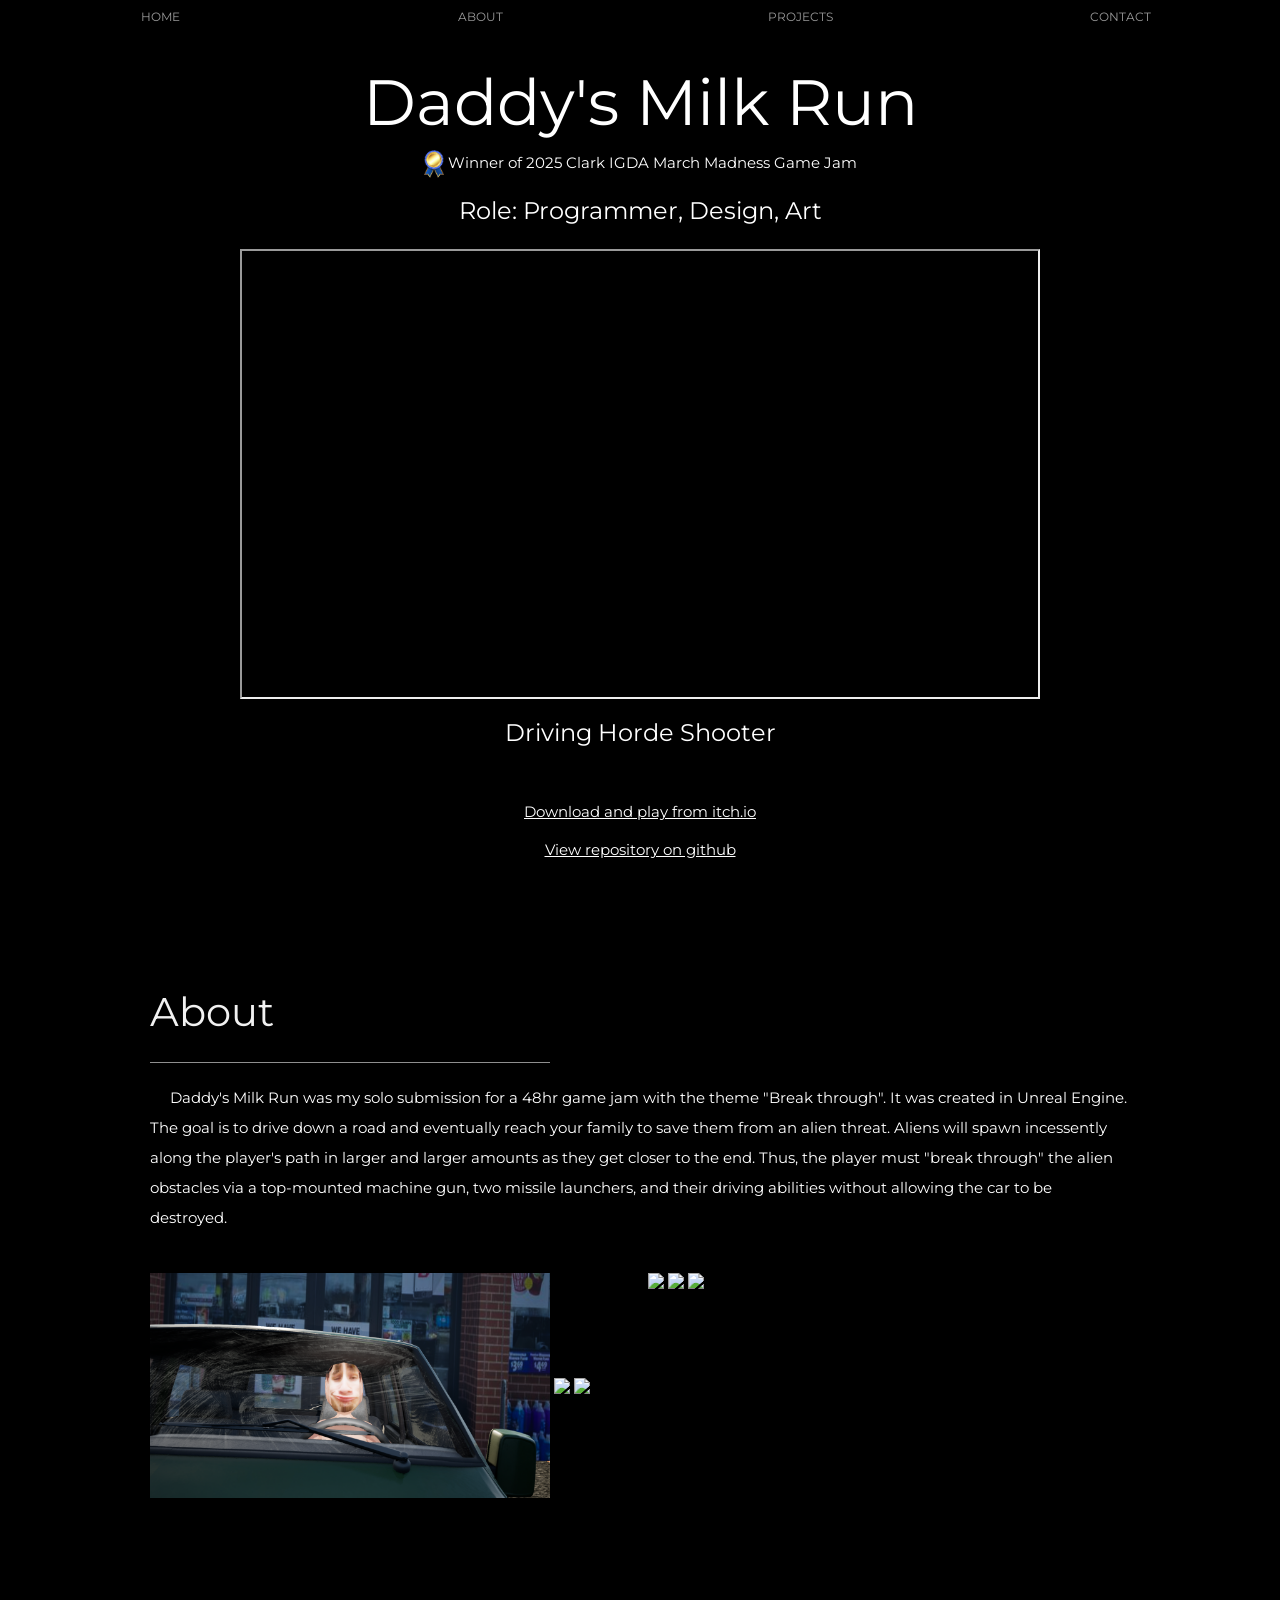
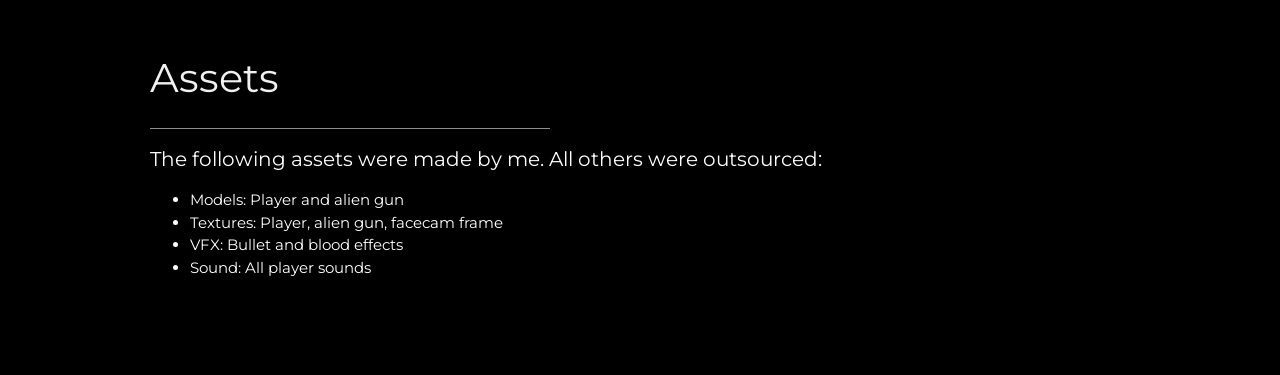
==== DaddysMilkRun.html @ 5d37039a "Some changes" ====
<!DOCTYPE html>
<html>
  <head>
    <title>GriffinV/DaddysMilkRun</title>
    <meta charset="UTF-8">
    <meta name="viewport" content="width=device-width, initial-scale=1">
    <link rel="stylesheet" href="https://www.w3schools.com/w3css/4/w3.css">
    <link rel="stylesheet" href="https://fonts.googleapis.com/css?family=Montserrat">
    <link rel="stylesheet" href="https://cdnjs.cloudflare.com/ajax/libs/font-awesome/4.7.0/css/font-awesome.min.css">
    <link rel="stylesheet" href="default.css">
    <style>
    body, h1,h2,h3,h4,h5,h6 {font-family: "Montserrat", sans-serif}
    .w3-row-padding img {margin-bottom: 12px}
    /* Remove margins from "page content" on small screens */
    @media only screen and (max-width: 600px) {#main {margin-left: 0}}
    </style>
  </head>
<body class="w3-black">


<!-- Navbar -->
<div class="w3-top" id="myNavbar">
  <div class="w3-bar w3-black w3-opacity w3-hover-opacity-off w3-center w3-small">
    <a href="index.html#" class="w3-bar-item w3-button" style="width:25%">HOME</a>
    <a href="index.html#about" class="w3-bar-item w3-button" style="width:25%">ABOUT</a>
    <a href="index.html#projects" class="w3-bar-item w3-button" style="width:25%">PROJECTS</a>
    <a href="index.html#contact" class="w3-bar-item w3-button" style="width:25%">CONTACT</a>
  </div>
</div>

<!-- Page Content -->
<div class="w3-padding-large" id="main">
  <!-- Header/Home -->
  <header class="w3-container w3-padding-32 w3-center w3-black" id="home">
    <div style="margin:0; padding:0;">
      <h1 class="w3-jumbo" style="margin-bottom:0; padding:0;">Daddy's Milk Run</h1>
      <p style="margin-top:0;"><img src="files/Award.png" style="width:100%; max-width:20px;">  Winner of 2025 Clark IGDA March Madness Game Jam</p>
    </div>
    <h3 style="margin-bottom: 20px;">Role: Programmer, Design, Art</h3>
    <div class="video-container">
      <iframe src="https://www.youtube.com/embed/AFCNGjyk060?si=E3ODYwtpxkdtdFH2&autoplay=0" allowfullscreen> </iframe>
    </div>
    <h3 style="margin-bottom: 50px;">Driving Horde Shooter</h3>
    <a href="https://grifvand.itch.io/milkrun" target="_blank"><p>Download and play from itch.io</p></a>
    <a href="https://github.com/GriffinVand/DaddysMilkRun" target="_blank"><p>View repository on github</p></a>
  </header>
    
    <!-- Project Section -->
    <div class="w3-padding-64 w3-content project-section">
        <h1 class="w3-text-light-grey" style="font-size: 40px;">About</h1>
        <hr style="width:400px" class="w3-opacity">
        <p style="text-indent: 20px; line-height:2; margin-bottom:40px;">Daddy's Milk Run was my solo submission for a 48hr game jam with the theme "Break through". It was created in Unreal Engine. The goal is to drive down a road and eventually reach your family to save them from an alien threat.
          Aliens will spawn incessently along the player's path in larger and larger amounts as they get closer to the end. Thus, the player must "break through" the alien obstacles via a top-mounted machine gun, two missile launchers, and their driving abilities without allowing the car to be destroyed.
        </p>
     <!-- Grid for photos -->
        <div class="w3-row-padding" style="margin:0 -16px">
            <div class="w3-half">
                <img src="DMR/DMR_Car.png" style="width:100%; max-width:400px;">
                <img src="DMR/DMR_Drive2_GIF.gif" href="" style="width:100%; max-width:400px;">
                <img src="DMR/DMR_Fire.png" style="width:100%; max-width:400px;">
            </div>
             <div class="w3-half">
                <img src="DMR/DMR_Hit_GIF.gif" style="width:100%; max-width:400px;">
                <img src="DMR/DMR_Family.png" style="width:100%; max-width:400px;">
                <img src="DMR/DMR_Drive3_GIF.gif" style="width:100%; max-width:400px;">
            </div>
        <!-- End photo grid -->
        </div>
    <!-- End Project Section -->
    </div>

    <div class="w3-padding-64 w3-content project-section">
      <h1 class="w3-text-light-grey" style="font-size: 40px;">Assets</h1>
      <hr style="width:400px;" class="w3-opacity">

      <p style="text-indent: 0px; line-height:1; font-size:20px;">The following assets were made by me. All others were outsourced:</p>
      <ul style="margin-bottom: 20px;">
        <li>Models: Player and alien gun</li>
        <li>Textures: Player, alien gun, facecam frame</li>
        <li>VFX: Bullet and blood effects</li>
        <li>Sound: All player sounds</li>
      </ul>
    </div>

</div>
</body>
---- default.css ----
.project-flex {
      display:grid;
      grid-template-columns: repeat(3,1fr);
      gap:20px;
   }

   .project-card {
      overflow: hidden;
      position: relative;
      transition: transform 0.3s ease;
   }

   .project-card:hover {
      transform: scale(1.05);
      z-index:10;
   }

   .project-link {
      display: block;
      position: relative;
   }

   .project-link img {
      width: 100%;
      height:100%;
      display: block;
   }

   .project-title {
      position: absolute;
      bottom: 0;
      left: 0;
      width: 100%;
      color: rgb(255, 255, 255);
      font-weight: bold;
      text-align: center;
      background: linear-gradient(to bottom, rgba(0,0,0,0), rgba(0,0,0,0.8));
   }

   .imageDescription {
      display:flex;
      justify-content: flex-start;
      column-gap:40px;
      margin-bottom:50px;
   }

   .imageDescription p {
      text-indent: 0px; 
      line-height:2;
   }

   @media (max-width: 700px) {
   .imageDescription {
      flex-direction: column;
   }
}

   .images {
      display: flex;
      flex:1;
      flex-direction: column;
      gap: 10px;
   }

   .images img {
      width: 100%;
      height: auto;
      max-width: 400px;
      border: 3px solid white;
   }
   .description {
      flex:1;
   }

   .video-container {
      position:relative;
      width:100%;
      max-width: 800px;
      margin: auto;
   }
   .video-container iframe {
      width:100%;
      height:auto;
      aspect-ratio: 16 / 9;
   }

   .three-canvas {
      width: 16vw;
      aspect-ratio: 1 / 1;
      max-width: 200px;
   }
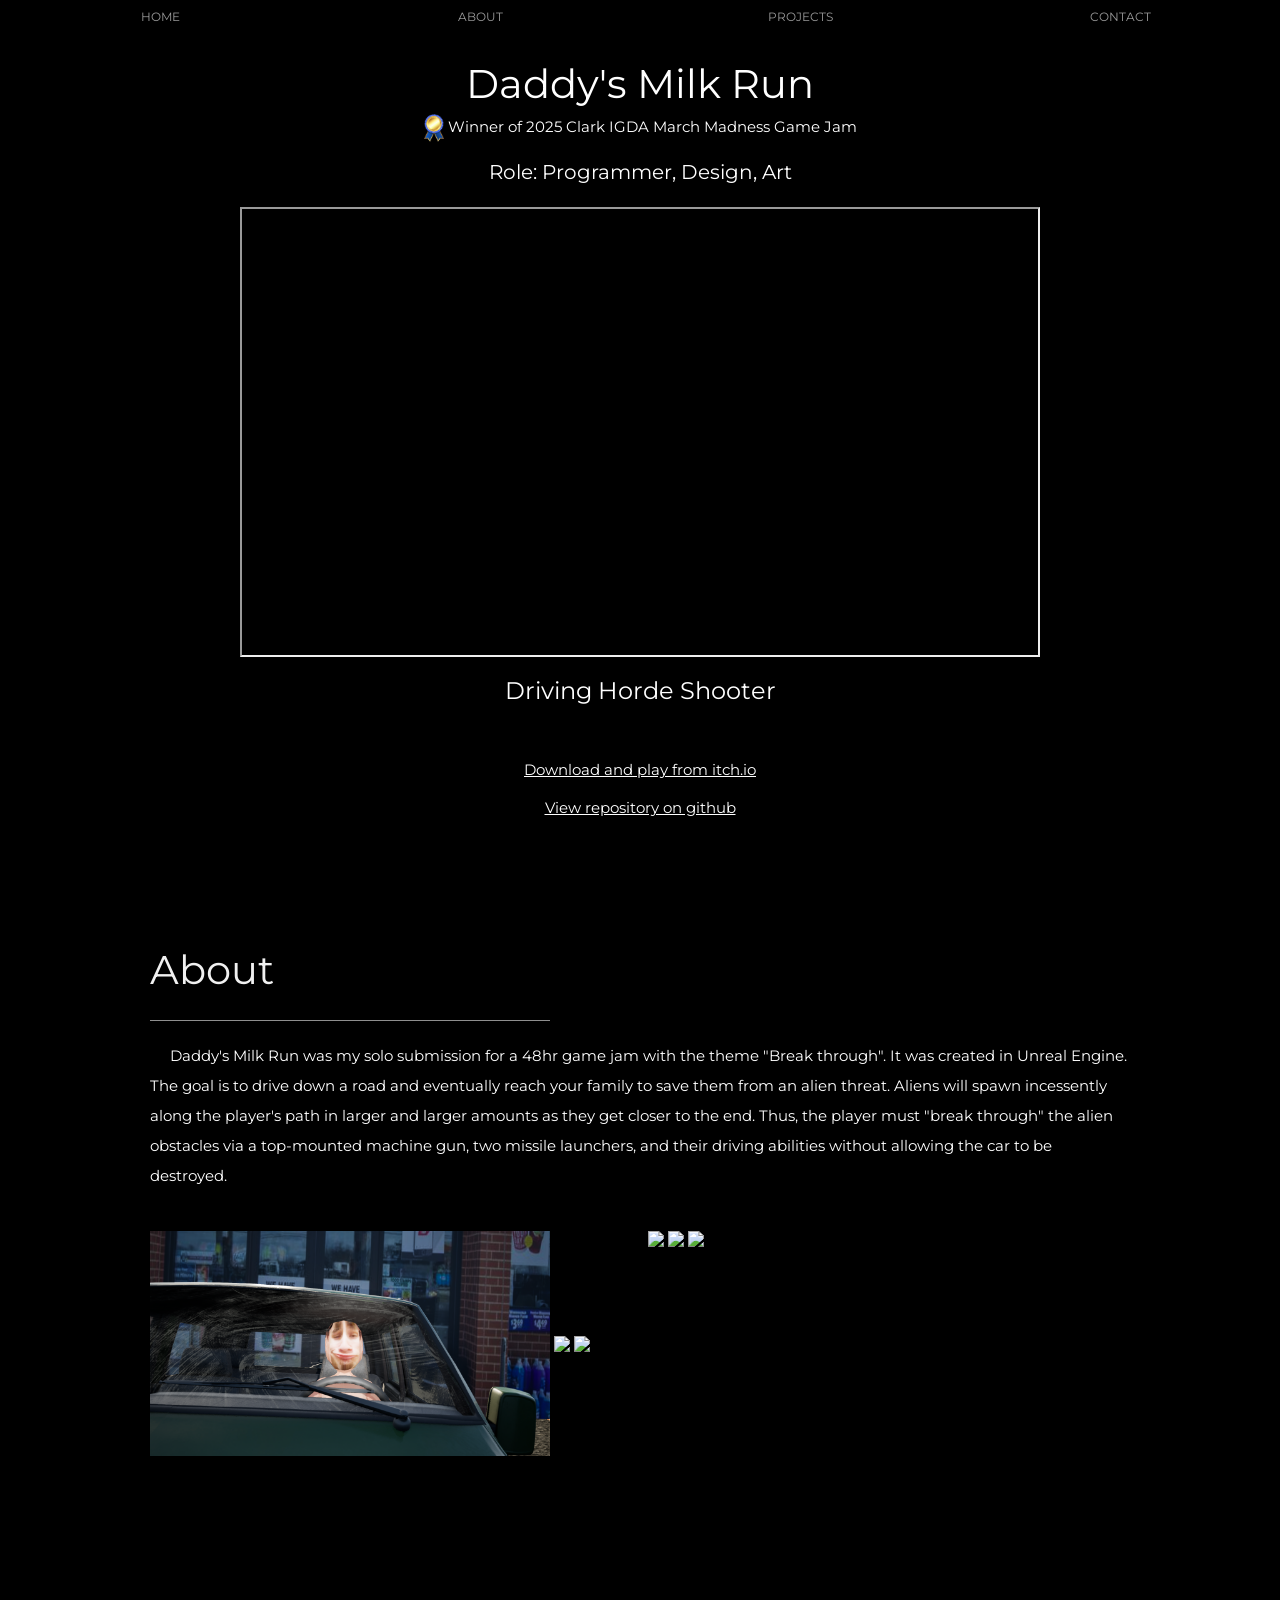
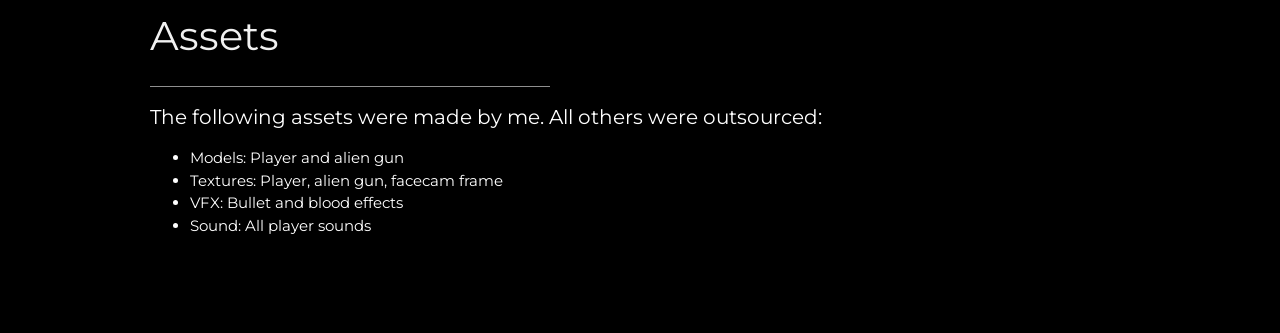
==== commit cb94e24d: "Changes" ====
--- a/DaddysMilkRun.html
+++ b/DaddysMilkRun.html
@@ -33,10 +33,10 @@
   <!-- Header/Home -->
   <header class="w3-container w3-padding-32 w3-center w3-black" id="home">
     <div style="margin:0; padding:0;">
-      <h1 class="w3-jumbo" style="margin-bottom:0; padding:0;">Daddy's Milk Run</h1>
+      <h1 class="title" style="margin-bottom:0; padding:0;">Daddy's Milk Run</h1>
       <p style="margin-top:0;"><img src="files/Award.png" style="width:100%; max-width:20px;">  Winner of 2025 Clark IGDA March Madness Game Jam</p>
     </div>
-    <h3 style="margin-bottom: 20px;">Role: Programmer, Design, Art</h3>
+    <h3 class="sub-title" style="margin-bottom: 20px;">Role: Programmer, Design, Art</h3>
     <div class="video-container">
       <iframe src="https://www.youtube.com/embed/AFCNGjyk060?si=E3ODYwtpxkdtdFH2&autoplay=0" allowfullscreen> </iframe>
     </div>
--- a/default.css
+++ b/default.css
@@ -1,3 +1,13 @@
+
+   .title {
+      font-size: 40px;
+      margin-bottom: 20px;
+   }
+
+   .sub-title {
+      font-size: 20px;
+   }
+   
    .project-flex {
       display:grid;
       grid-template-columns: repeat(3,1fr);
@@ -32,7 +42,6 @@
       left: 0;
       width: 100%;
       color: rgb(255, 255, 255);
-      font-weight: bold;
       text-align: center;
       background: linear-gradient(to bottom, rgba(0,0,0,0), rgba(0,0,0,0.8));
    }
@@ -48,12 +57,6 @@
       text-indent: 0px; 
       line-height:2;
    }
-
-   @media (max-width: 700px) {
-   .imageDescription {
-      flex-direction: column;
-   }
-}
 
    .images {
       display: flex;
@@ -90,3 +93,17 @@
       max-width: 200px;
    }
 
+      @media (max-width: 600px) {
+   .imageDescription {
+      flex-direction: column;
+   }
+
+   .title {
+      font-size: 32px;
+   }
+
+   .sub-title {
+      font-size: 20px;
+   }
+}
+
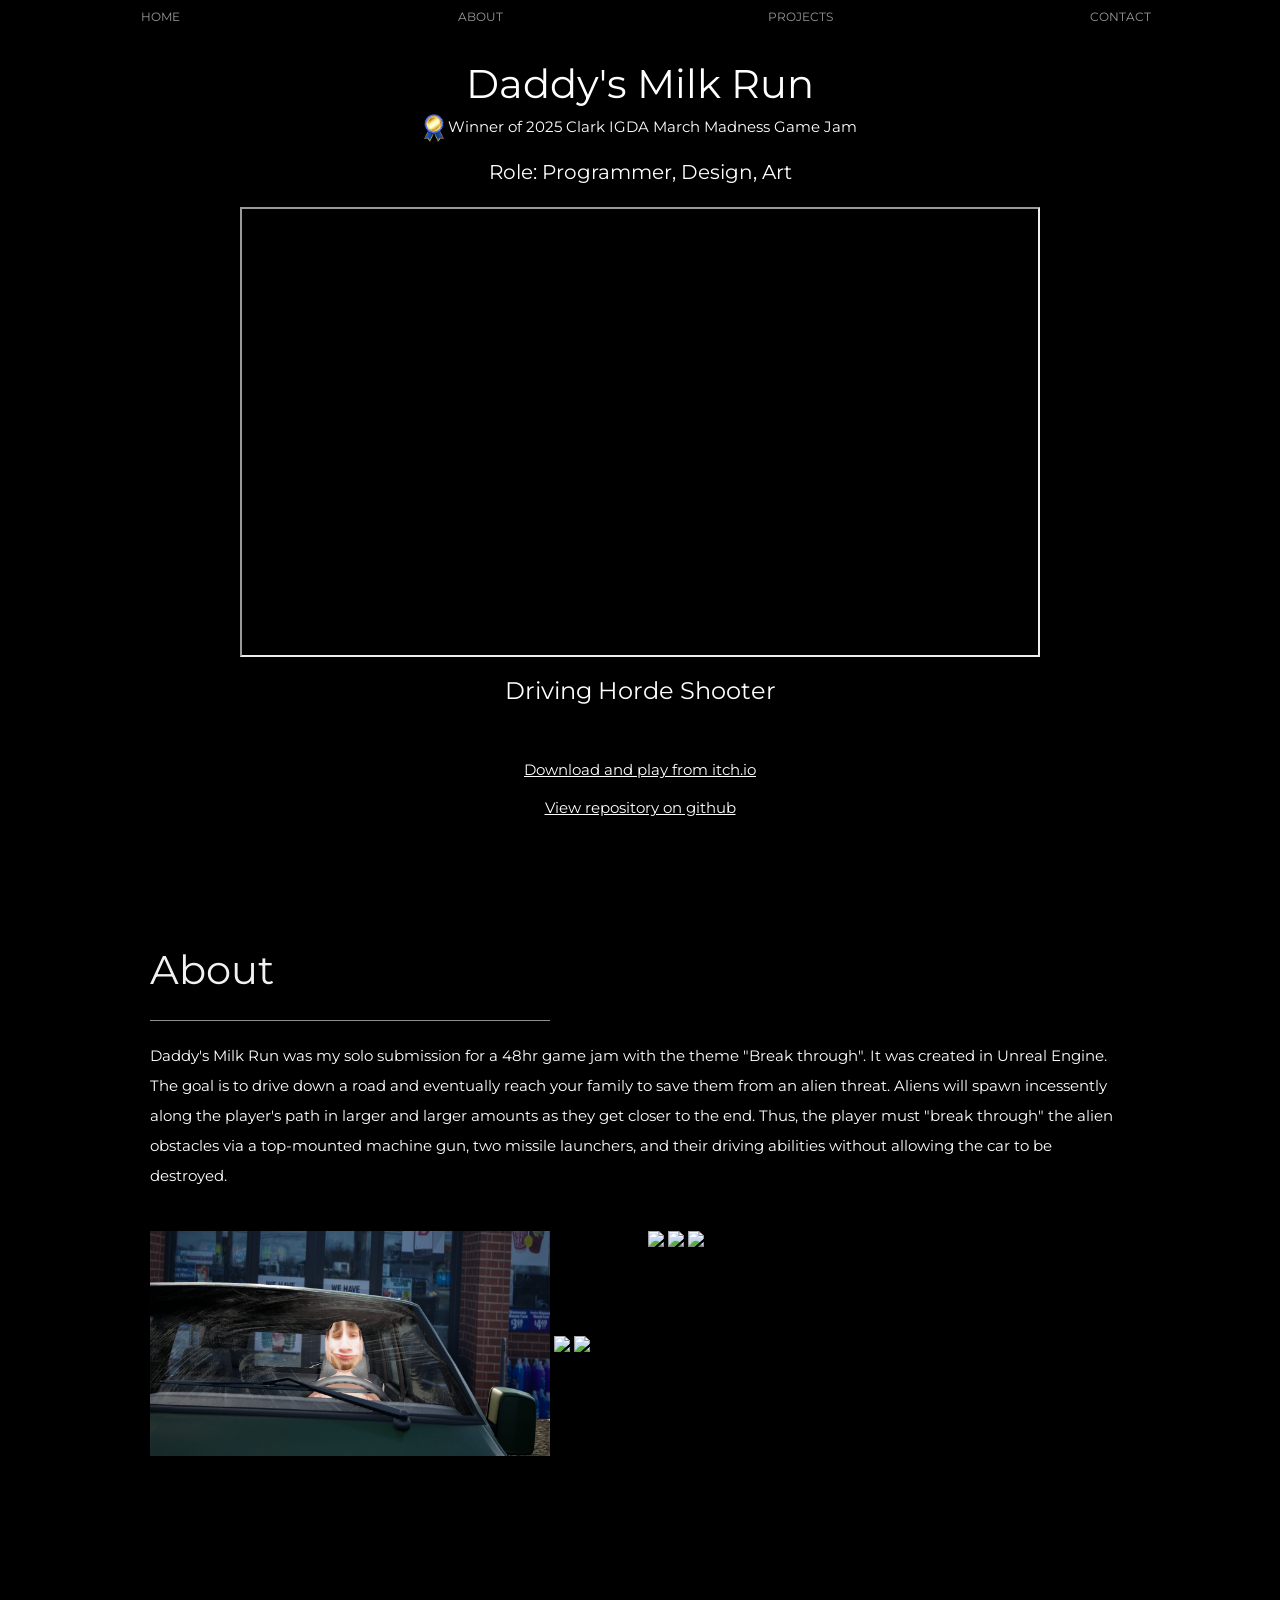
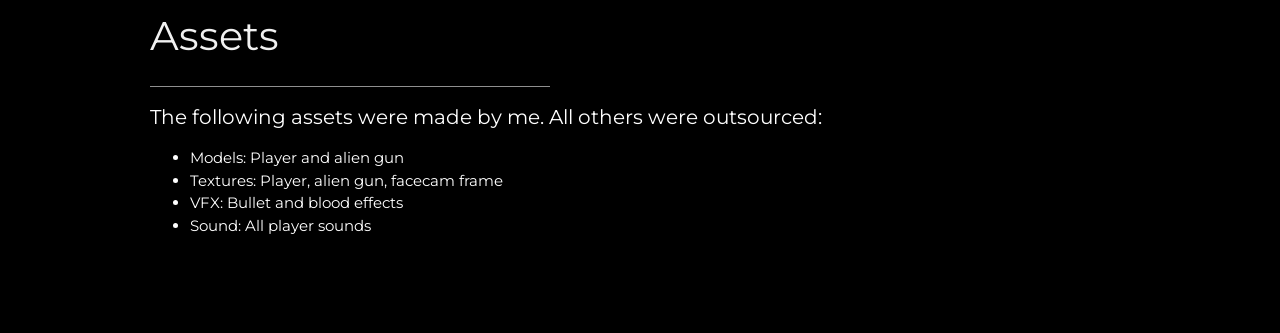
==== commit 000b54c4: "Indent fix" ====
--- a/DaddysMilkRun.html
+++ b/DaddysMilkRun.html
@@ -49,7 +49,7 @@
     <div class="w3-padding-64 w3-content project-section">
         <h1 class="w3-text-light-grey" style="font-size: 40px;">About</h1>
         <hr style="width:400px" class="w3-opacity">
-        <p style="text-indent: 20px; line-height:2; margin-bottom:40px;">Daddy's Milk Run was my solo submission for a 48hr game jam with the theme "Break through". It was created in Unreal Engine. The goal is to drive down a road and eventually reach your family to save them from an alien threat.
+        <p style="text-indent: 0px; line-height:2; margin-bottom:40px;">Daddy's Milk Run was my solo submission for a 48hr game jam with the theme "Break through". It was created in Unreal Engine. The goal is to drive down a road and eventually reach your family to save them from an alien threat.
           Aliens will spawn incessently along the player's path in larger and larger amounts as they get closer to the end. Thus, the player must "break through" the alien obstacles via a top-mounted machine gun, two missile launchers, and their driving abilities without allowing the car to be destroyed.
         </p>
      <!-- Grid for photos -->
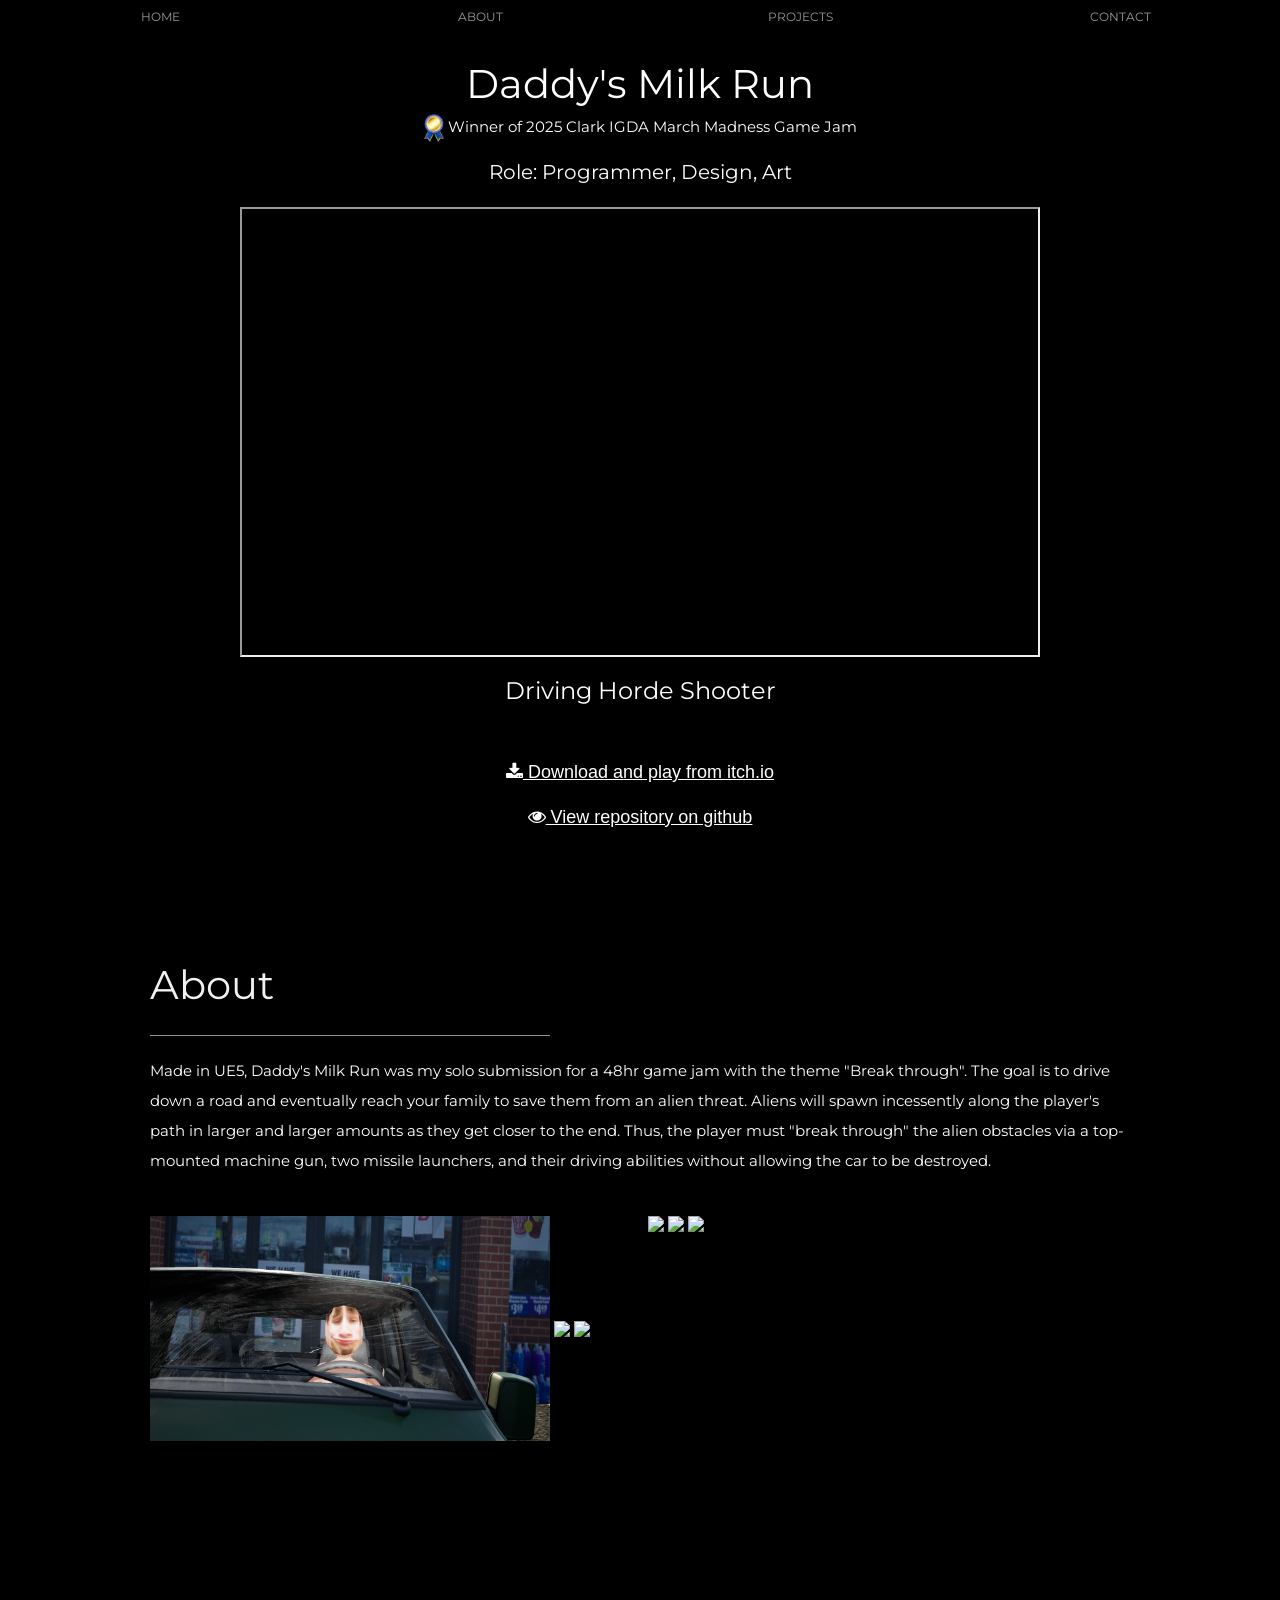
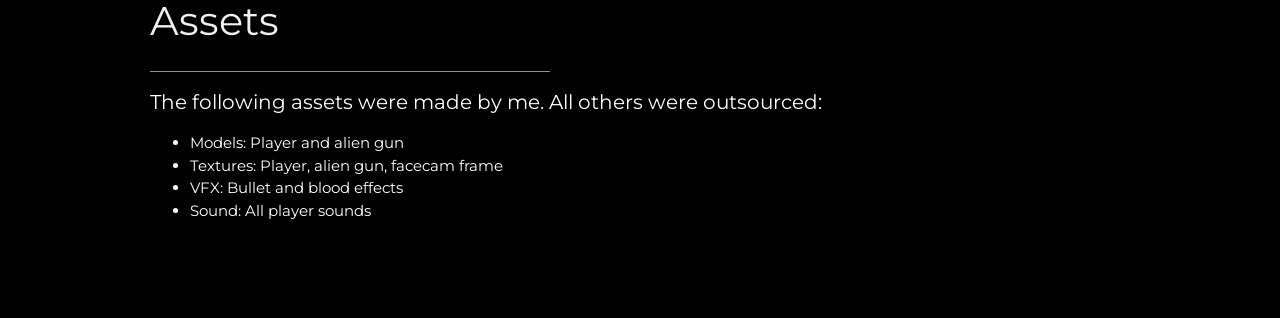
==== commit f986d34c: "Changed appearance links highlight blue" ====
--- a/DaddysMilkRun.html
+++ b/DaddysMilkRun.html
@@ -41,15 +41,15 @@
       <iframe src="https://www.youtube.com/embed/AFCNGjyk060?si=E3ODYwtpxkdtdFH2&autoplay=0" allowfullscreen> </iframe>
     </div>
     <h3 style="margin-bottom: 50px;">Driving Horde Shooter</h3>
-    <a href="https://grifvand.itch.io/milkrun" target="_blank"><p>Download and play from itch.io</p></a>
-    <a href="https://github.com/GriffinVand/DaddysMilkRun" target="_blank"><p>View repository on github</p></a>
+    <a class="play-link" href="https://grifvand.itch.io/milkrun" target="_blank"><p><i class="fa fa-download"></i> Download and play from itch.io</p></a>
+    <a class="play-link" href="https://github.com/GriffinVand/DaddysMilkRun" target="_blank"><p><i class="fa fa-eye"></i> View repository on github</p></a>
   </header>
     
     <!-- Project Section -->
     <div class="w3-padding-64 w3-content project-section">
         <h1 class="w3-text-light-grey" style="font-size: 40px;">About</h1>
         <hr style="width:400px" class="w3-opacity">
-        <p style="text-indent: 0px; line-height:2; margin-bottom:40px;">Daddy's Milk Run was my solo submission for a 48hr game jam with the theme "Break through". It was created in Unreal Engine. The goal is to drive down a road and eventually reach your family to save them from an alien threat.
+        <p style="text-indent: 0px; line-height:2; margin-bottom:40px;">Made in UE5, Daddy's Milk Run was my solo submission for a 48hr game jam with the theme "Break through". The goal is to drive down a road and eventually reach your family to save them from an alien threat.
           Aliens will spawn incessently along the player's path in larger and larger amounts as they get closer to the end. Thus, the player must "break through" the alien obstacles via a top-mounted machine gun, two missile launchers, and their driving abilities without allowing the car to be destroyed.
         </p>
      <!-- Grid for photos -->
--- a/default.css
+++ b/default.css
@@ -1,4 +1,13 @@
 
+   .play-link p{
+      font-size: 18px;
+      font-family:'Trebuchet MS', 'Lucida Sans Unicode', 'Lucida Grande', 'Lucida Sans', Arial, sans-serif
+   }
+
+   .play-link:hover {
+      color:aqua;
+   }
+   
    .title {
       font-size: 40px;
       margin-bottom: 20px;
@@ -105,5 +114,9 @@
    .sub-title {
       font-size: 20px;
    }
+
+   .play-link p{
+      font-size: 14px;
+   }
 }
 
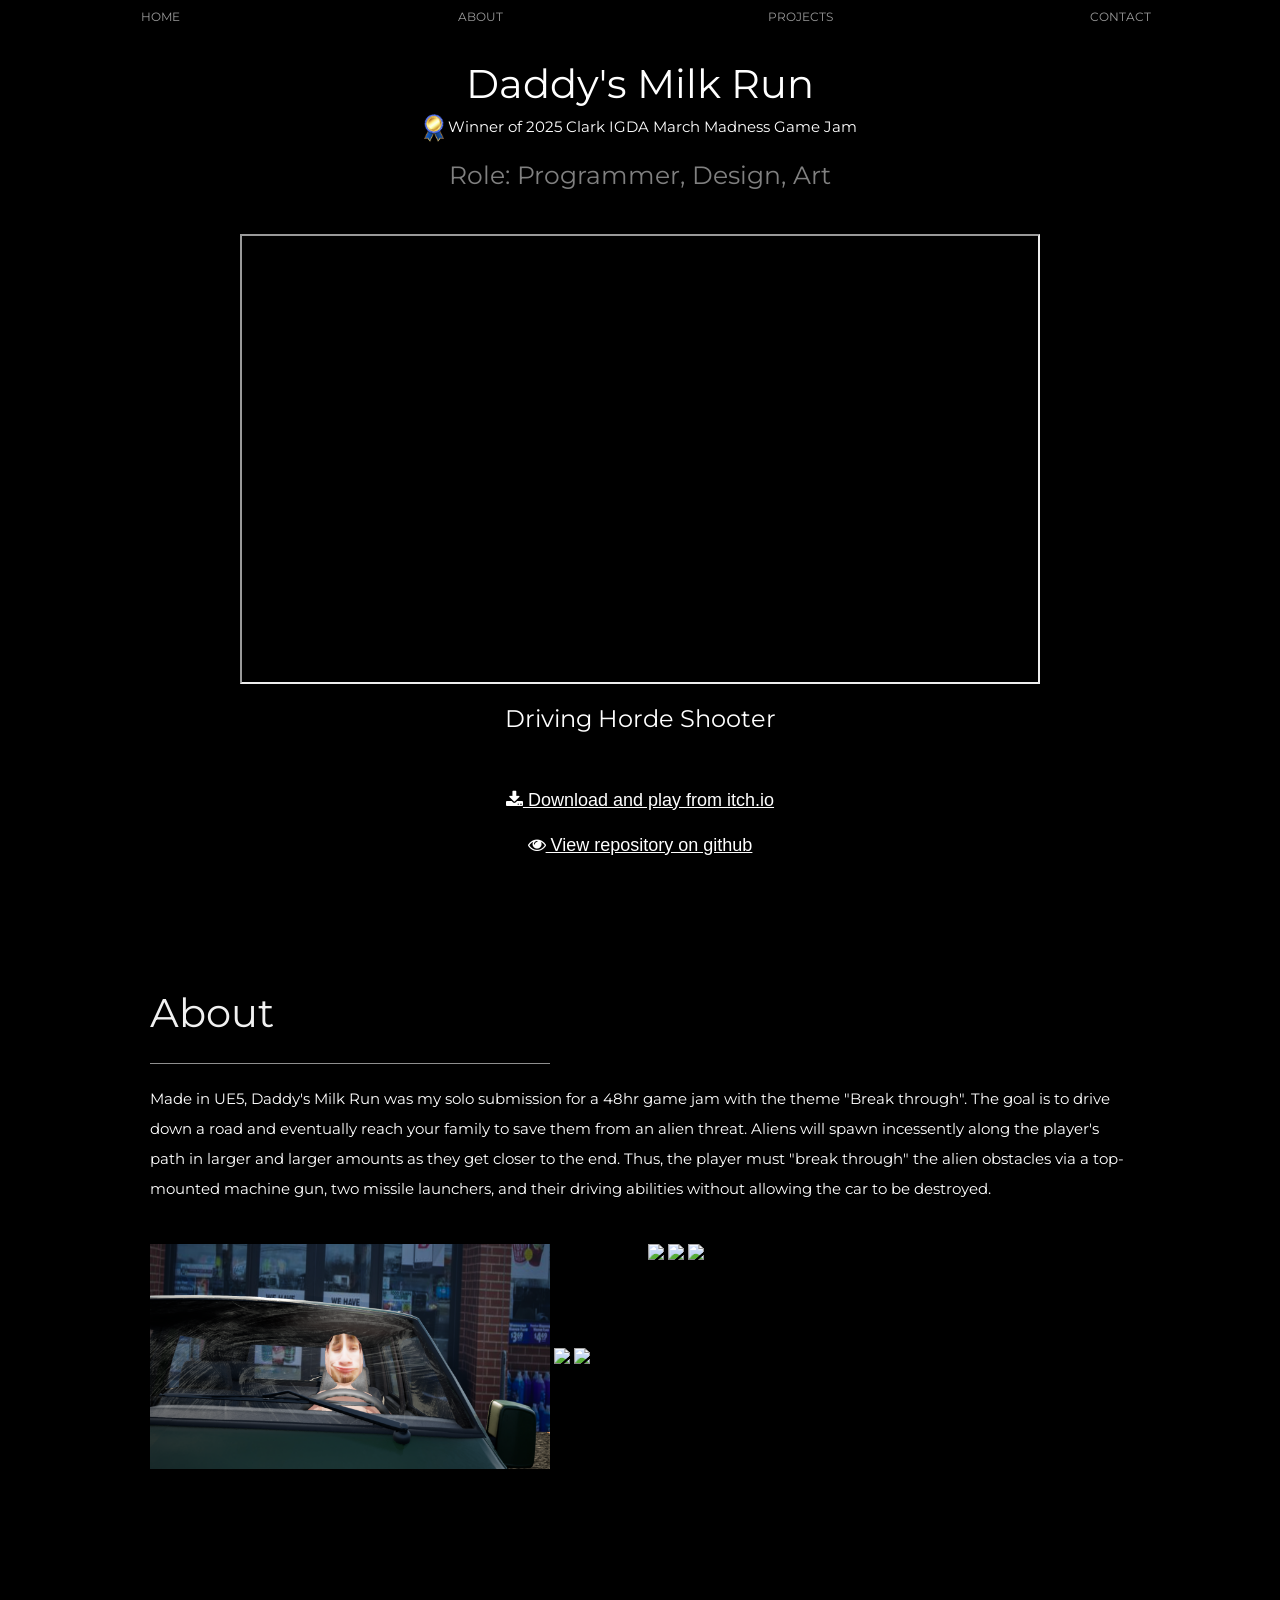
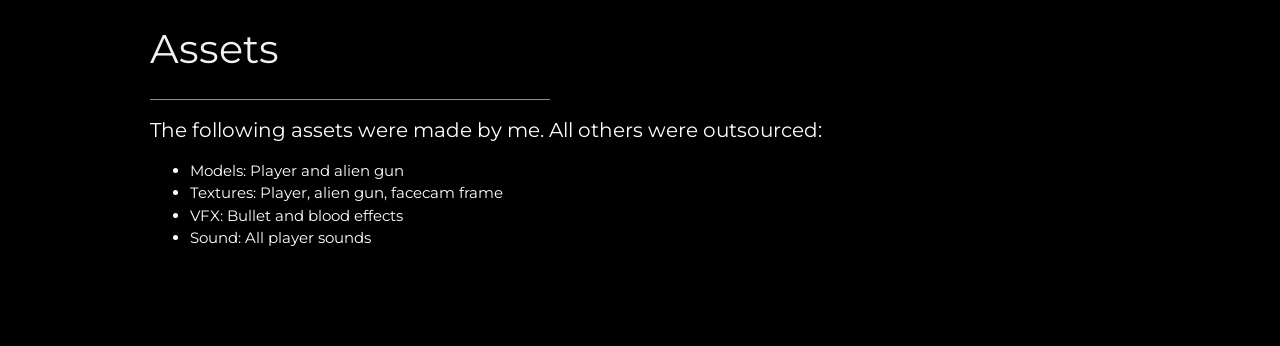
==== commit 2e0451c2: "Stuff" ====
--- a/DaddysMilkRun.html
+++ b/DaddysMilkRun.html
@@ -36,7 +36,7 @@
       <h1 class="title" style="margin-bottom:0; padding:0;">Daddy's Milk Run</h1>
       <p style="margin-top:0;"><img src="files/Award.png" style="width:100%; max-width:20px;">  Winner of 2025 Clark IGDA March Madness Game Jam</p>
     </div>
-    <h3 class="sub-title" style="margin-bottom: 20px;">Role: Programmer, Design, Art</h3>
+    <h3 class="sub-title">Role: Programmer, Design, Art</h3>
     <div class="video-container">
       <iframe src="https://www.youtube.com/embed/AFCNGjyk060?si=E3ODYwtpxkdtdFH2&autoplay=0" allowfullscreen> </iframe>
     </div>
--- a/default.css
+++ b/default.css
@@ -10,11 +10,13 @@
    
    .title {
       font-size: 40px;
-      margin-bottom: 20px;
+      margin-bottom: 30px;
    }
 
    .sub-title {
-      font-size: 20px;
+      font-size: 25px;
+      color: grey;
+      margin-bottom:40px;
    }
    
    .project-flex {
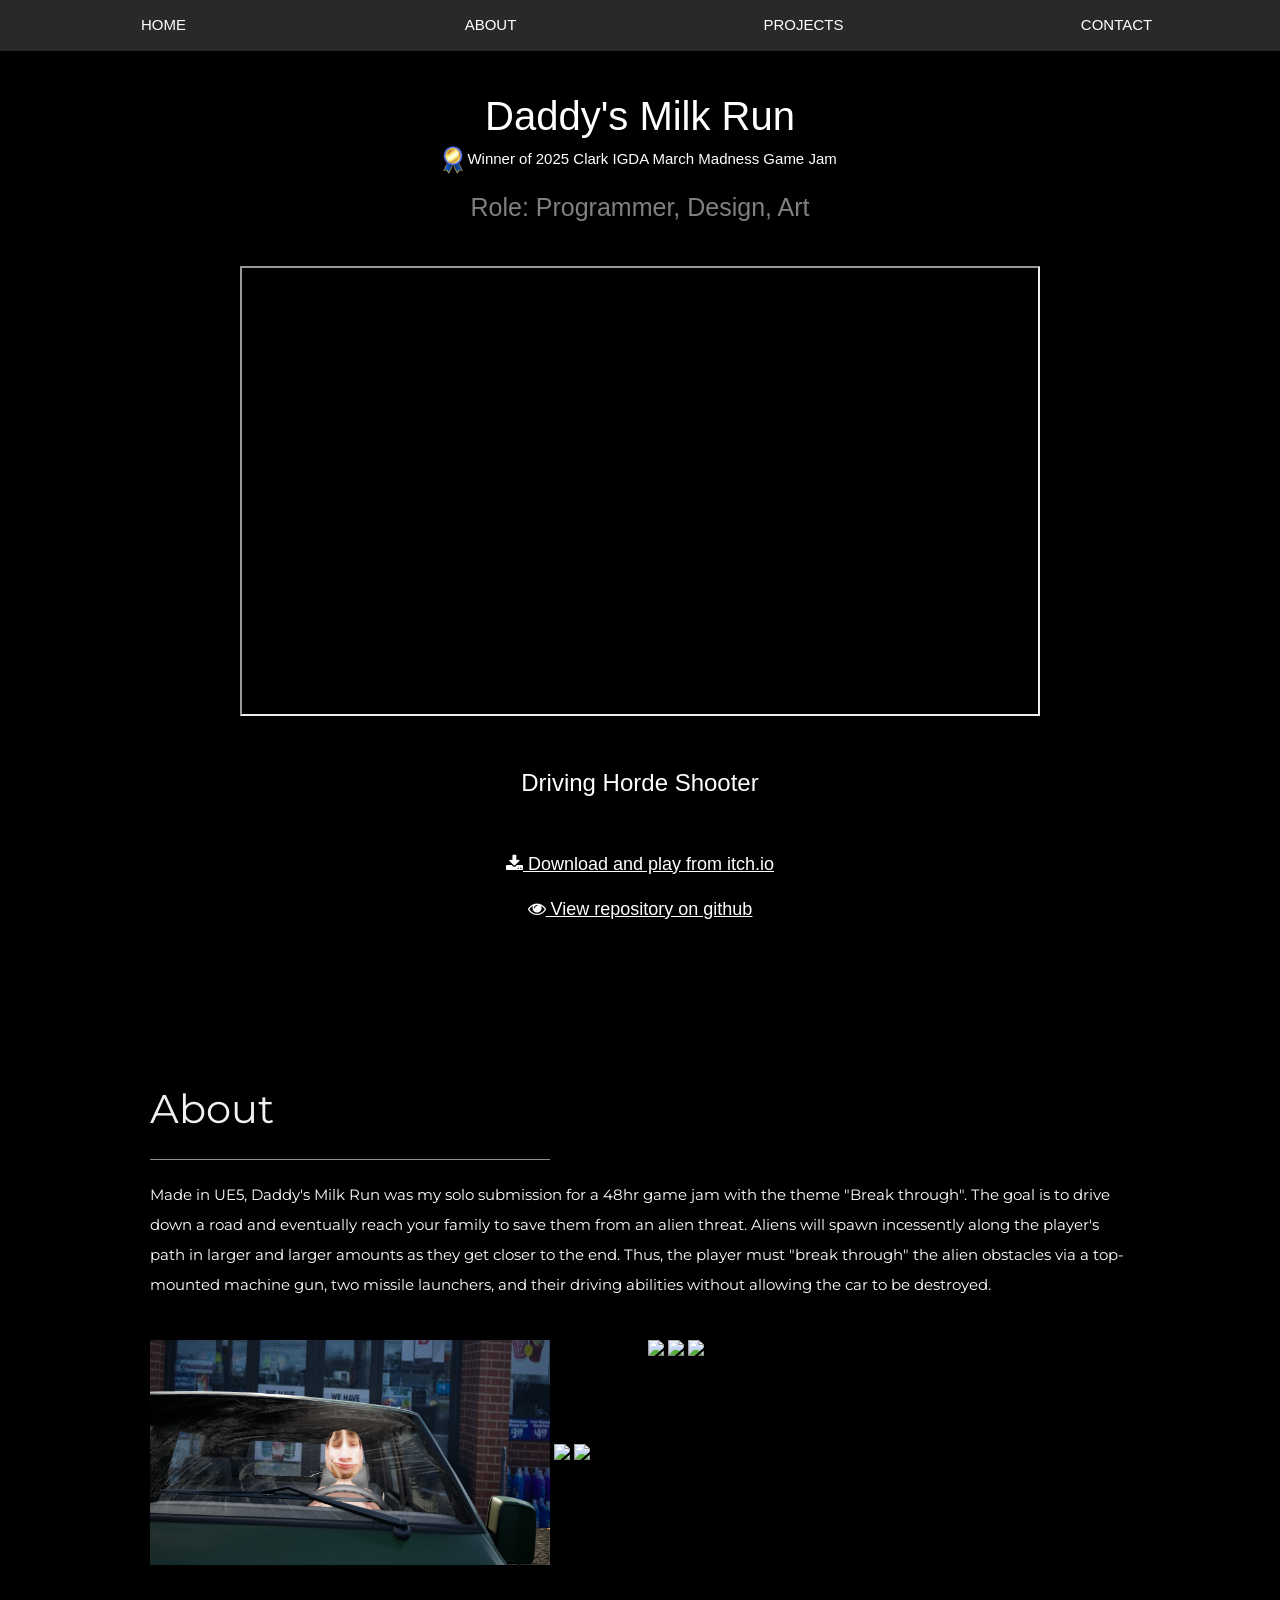
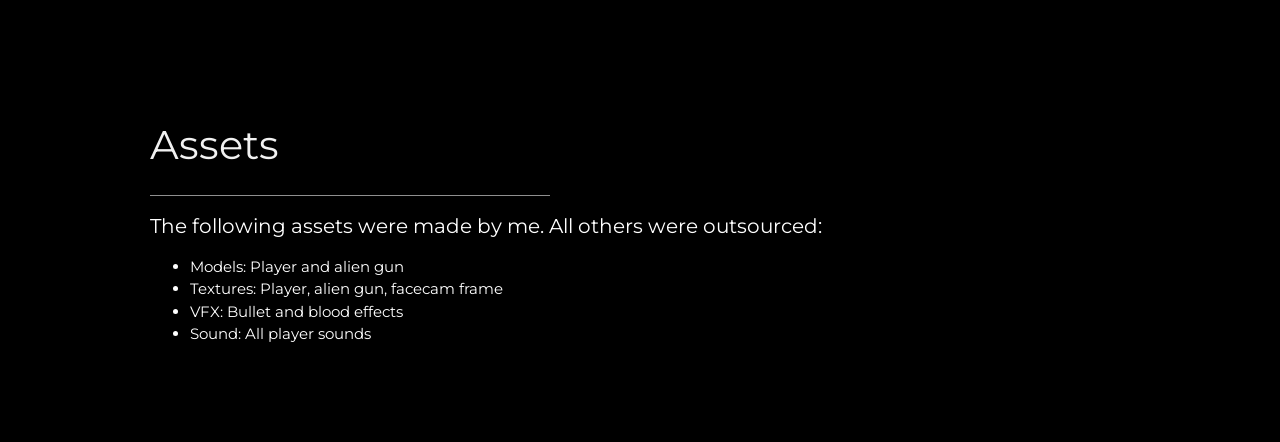
==== commit 5f83e7f1: "stuff" ====
--- a/DaddysMilkRun.html
+++ b/DaddysMilkRun.html
@@ -17,30 +17,36 @@
   </head>
 <body class="w3-black">
 
-
+<!-- Navbar on small screens (Hidden on medium and large screens) -->
 <!-- Navbar -->
-<div class="w3-top" id="myNavbar">
-  <div class="w3-bar w3-black w3-opacity w3-hover-opacity-off w3-center w3-small">
-    <a href="index.html#" class="w3-bar-item w3-button" style="width:25%">HOME</a>
-    <a href="index.html#about" class="w3-bar-item w3-button" style="width:25%">ABOUT</a>
-    <a href="index.html#projects" class="w3-bar-item w3-button" style="width:25%">PROJECTS</a>
-    <a href="index.html#contact" class="w3-bar-item w3-button" style="width:25%">CONTACT</a>
-  </div>
+<div class="navbar">
+    <a href="index.html#">HOME</a>
+    <a href="index.html#about">ABOUT</a>
+    
+    <div class="dropdown">
+      <a href="index.html#projects">PROJECTS</a>
+      <div class="dropdown-content">
+        <a href="index.html#Current">In Progress</a>
+        <a href="index.html#Games">Games</a>
+        <a href="index.html#Art">Art</a>
+      </div>
+    </div>
+    <a href="index.html#contact">CONTACT</a>
 </div>
 
 <!-- Page Content -->
 <div class="w3-padding-large" id="main">
   <!-- Header/Home -->
-  <header class="w3-container w3-padding-32 w3-center w3-black" id="home">
+  <header class="w3-container w3-padding-64 w3-center w3-black" id="home">
     <div style="margin:0; padding:0;">
-      <h1 class="title" style="margin-bottom:0; padding:0;">Daddy's Milk Run</h1>
-      <p style="margin-top:0;"><img src="files/Award.png" style="width:100%; max-width:20px;">  Winner of 2025 Clark IGDA March Madness Game Jam</p>
+      <h1 class="title griffin-text-1" style="margin-bottom:0; padding:0;">Daddy's Milk Run</h1>
+      <p class="griffin-text-1" style="margin-top:0;"><img src="files/Award.png" style="width:100%; max-width:20px;">  Winner of 2025 Clark IGDA March Madness Game Jam</p>
     </div>
-    <h3 class="sub-title">Role: Programmer, Design, Art</h3>
+    <h3 class="sub-title griffin-text-1">Role: Programmer, Design, Art</h3>
     <div class="video-container">
       <iframe src="https://www.youtube.com/embed/AFCNGjyk060?si=E3ODYwtpxkdtdFH2&autoplay=0" allowfullscreen> </iframe>
     </div>
-    <h3 style="margin-bottom: 50px;">Driving Horde Shooter</h3>
+    <h3 class="w3-padding-32 griffin-text-1">Driving Horde Shooter</h3>
     <a class="play-link" href="https://grifvand.itch.io/milkrun" target="_blank"><p><i class="fa fa-download"></i> Download and play from itch.io</p></a>
     <a class="play-link" href="https://github.com/GriffinVand/DaddysMilkRun" target="_blank"><p><i class="fa fa-eye"></i> View repository on github</p></a>
   </header>
--- a/default.css
+++ b/default.css
@@ -1,3 +1,6 @@
+   .griffin-text-1 {
+      font-family: 'Franklin Gothic Medium', 'Arial Narrow', Arial, sans-serif;
+   }
 
    .play-link p{
       font-size: 18px;
@@ -11,14 +14,30 @@
    .title {
       font-size: 40px;
       margin-bottom: 30px;
+      font-family: 'Franklin Gothic Medium', 'Arial Narrow', Arial, sans-serif;
    }
 
    .sub-title {
       font-size: 25px;
       color: grey;
+      font-family: 'Franklin Gothic Medium', 'Arial Narrow', Arial, sans-serif;
       margin-bottom:40px;
    }
+
+   h1 {
+      font-family: 'Franklin Gothic Medium', 'Arial Narrow', Arial, sans-serif;
+   }
+
+   h2 {
+      font-family: 'Franklin Gothic Medium', 'Arial Narrow', Arial, sans-serif;
+   }
    
+   h3 {
+      font-family: 'Franklin Gothic Medium', 'Arial Narrow', Arial, sans-serif;
+   }
+
+
+
    .project-flex {
       display:grid;
       grid-template-columns: repeat(3,1fr);
@@ -48,12 +67,17 @@
    }
 
    .project-title {
+      display: flex;
+      align-items: center;
+      justify-content: center;
+
       position: absolute;
       bottom: 0;
       left: 0;
       width: 100%;
       color: rgb(255, 255, 255);
       text-align: center;
+      font-family: 'Franklin Gothic Medium', 'Arial Narrow', Arial, sans-serif;
       background: linear-gradient(to bottom, rgba(0,0,0,0), rgba(0,0,0,0.8));
    }
 
@@ -104,21 +128,81 @@
       max-width: 200px;
    }
 
-      @media (max-width: 600px) {
-   .imageDescription {
-      flex-direction: column;
-   }
-
-   .title {
-      font-size: 32px;
-   }
-
-   .sub-title {
-      font-size: 20px;
-   }
-
-   .play-link p{
-      font-size: 14px;
-   }
-}
-
+   @media (max-width: 600px) {
+      .imageDescription {
+         flex-direction: column;
+      }
+
+      .title {
+         font-size: 32px;
+      }
+
+      .sub-title {
+         font-size: 20px;
+      }
+
+      .play-link p{
+         font-size: 14px;
+      }
+   }
+   
+
+
+
+   .navbar {
+   display: flex;
+   align-items: stretch;
+   position: fixed;
+   top: 0;
+   width: 100%;
+   background-color: rgb(41, 41, 41);
+   z-index: 1;
+   }
+
+   .navbar a, .dropdown {
+   flex: 1;
+   text-align: center;
+   color: white;
+   text-decoration: none;
+   font-family:'Franklin Gothic Medium', 'Arial Narrow', Arial, sans-serif;
+   padding: 14px;
+   cursor: pointer;
+   }
+
+   .navbar a:hover, .dropdown:hover {
+   background-color: #686868;
+   }
+
+   .dropdown {
+   position: relative;
+   display:flex;
+   align-items: stretch;
+   padding:0;
+   }
+
+   .dropdown > a {
+      display:flex;
+      align-items: center;
+      justify-content: center;
+      padding: 14px;
+      width:100%;
+   }
+
+   .dropdown-content {
+   display: none;
+   position: absolute;
+   top: 100%;
+   left: 0;
+   width: 100%;
+   background-color: rgb(41, 41, 41);
+   }
+
+   .dropdown-content a {
+   display: block;
+   padding: 10px;
+   }
+
+   .dropdown:hover .dropdown-content {
+   display: block;
+   }
+
